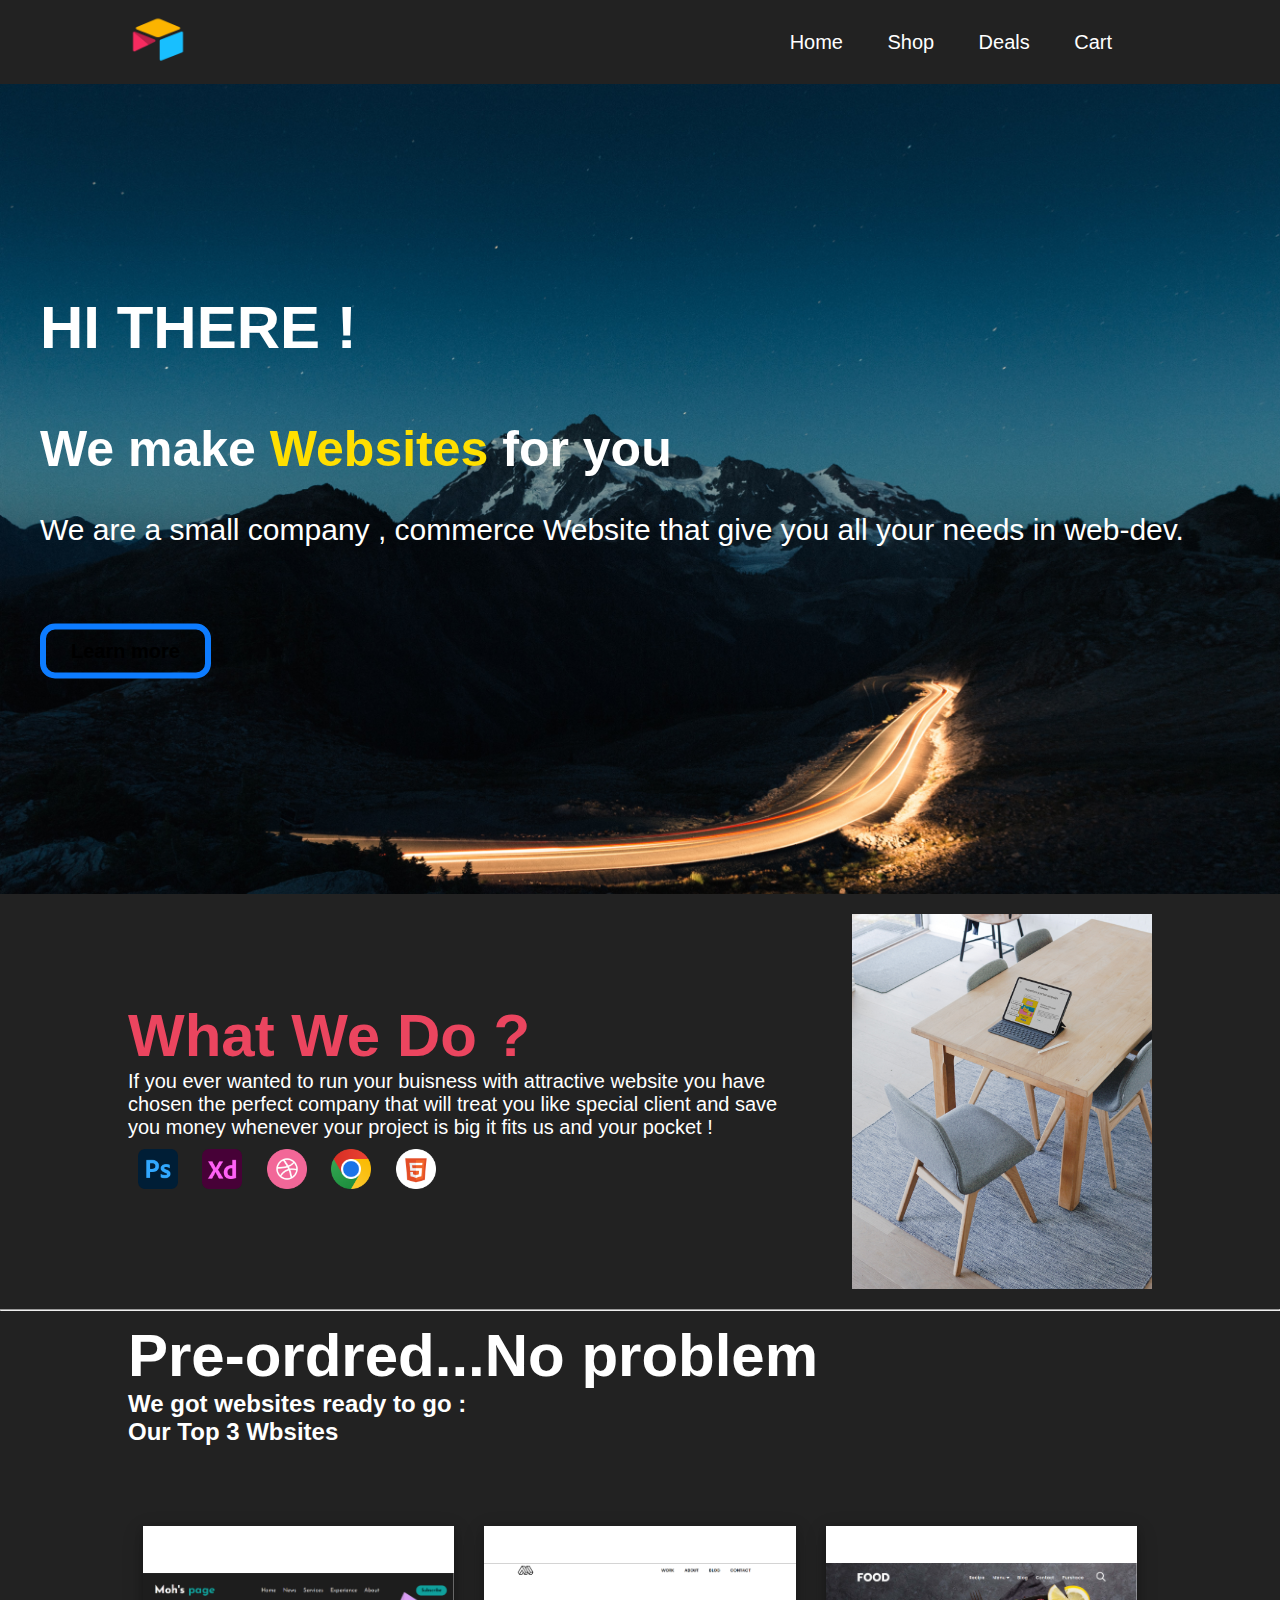
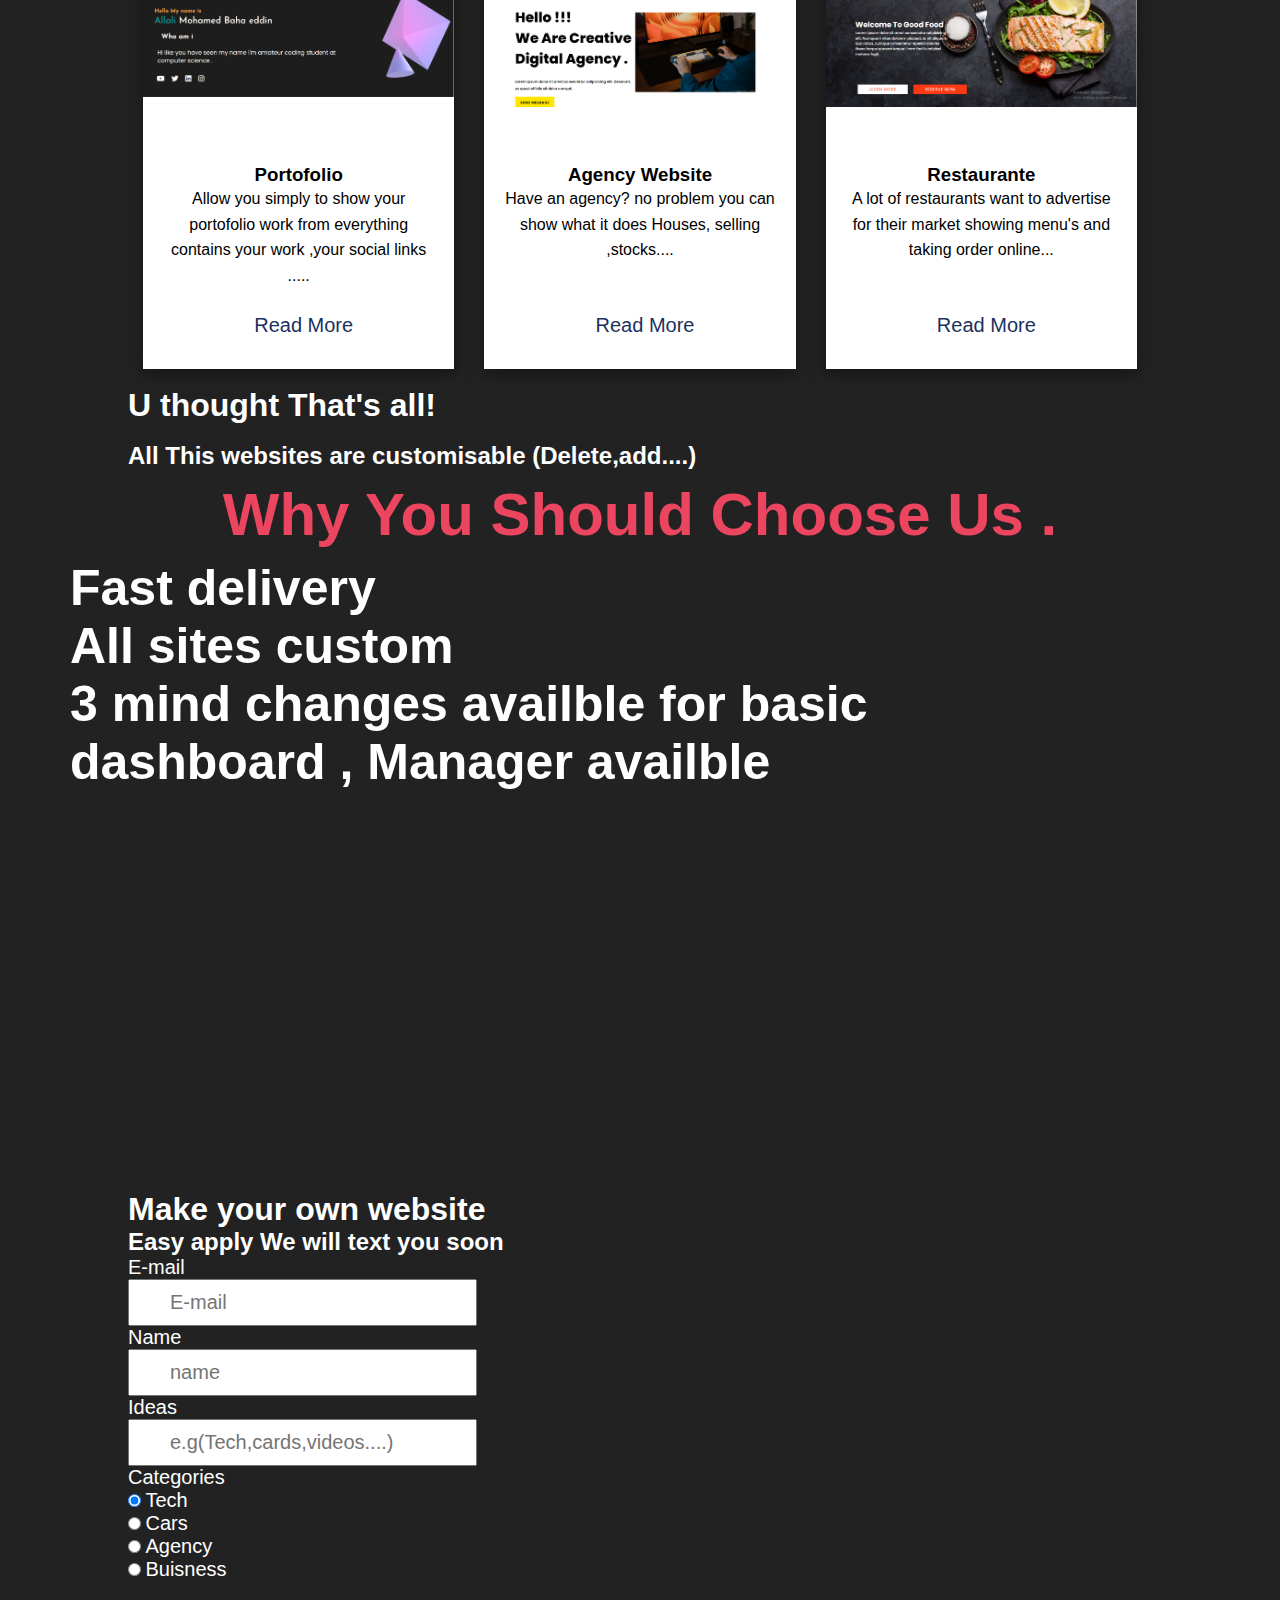
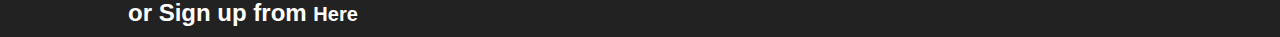
==== index.html @ 2b478880 "GG" ====
<!DOCTYPE html>
<html lang="en">
<head>
    <meta charset="UTF-8">
    <meta http-equiv="X-UA-Compatible" content="IE=edge">
    <meta name="viewport" content="width=device-width, initial-scale=1.0">
    <link rel="stylesheet" href="styles/charset.css">
    <link rel="stylesheet" href="styles/cards.css">
    <link rel="import" href="fonts/font.html">
    <title>E-commerce</title>
</head>
<body>
    <!-- navbar -->
<div class="container">
        <nav>
        <div>
            <img src="images/Airtable.png" alt="" width="60px" id="menu" onclick="append()">
        </div>
        <ul id="my-menu" >
            <a href=""><li>Home</li></a>
            <a id="my-drop" onclick="dropmenu()" style=" cursor: pointer;"><li>Shop<i class="fa-solid fa-chevron-down fa-bounce" style="color: white;"></i></li></a>
            <a href=""><li>Deals</li></a>
            <a href="Cart/index.html"><li>Cart</li></a>
        </ul>
        <div class="drop-down" style="display: none;">
            <ul>
                <a href="#ccd"><li>HTML/CSS</li></a>
                <a href=""><li>Adobe Xd</li></a>
            </ul>
        </div>
    </nav>

</div>
    <!-- landing -->
    <div class="landing">
        <h1>HI THERE !</h1>
        <h2>We make <span>Websites</span> for you</h2>
        <p>We are a small company , commerce Website that give you all 
            your needs in web-dev.
        </p>
        <a href="" class="button">Learn more</a>
    </div>
<!-- what we do -->
<div class="container">
   <div class="wwd">
    <div class="wwd-txt">
        <h1>What We Do ?</h1>
        <p>If you ever wanted to run your buisness with attractive website you have chosen 
            the perfect company that will treat you like special client and save you money 
            whenever your project is big it fits us and your pocket !
        </p>
        <img src="images/icons/AdobePhotoshop.png" alt="">
        <img src="images/icons/AdobeXD.png" alt="">
        <img src="images/icons/Dribbble.png" alt="">
        <img src="images/icons/Google Chrome.png" alt="">
        <img src="images/icons/HTML5.png" alt="">
    </div>
    <img src="images/wwd.jpg" alt="" width="300px" style="transition: .3s ease;">
</div> 
</div>
<hr>
<div class="container">
<div class="pre-ord">
    <h1 style="color: white;">Pre-ordred...No problem</h1>
    <h2>We got websites ready to go :</h2>
    <h2>Our Top 3 Wbsites</h2>
          <div class="contain" id="ccd">
        <div class="cards-content">

          <div class="card">
            <div class="imge-card"><img src="images/porto.PNG" alt="" /></div>
            <div class="info">
              <h3>Portofolio</h3>
              <p>
                Allow you simply to show your portofolio work from everything contains your work
                ,your social links .....
              </p>
              <button>
                <a class="read-more-card" href="https://moh20all.github.io/Education-website/" target="_blank"
                  >Read More <i class="fas fa-angle-right"></i
                ></a>
              </button>
            </div>
          </div>
          <div class="card">
            <div class="imge-card">
              <img src="images/mint.PNG" alt="" />
            </div>
            <div class="info">
              <h3>Agency Website</h3>
              <p>
                Have an agency? no problem you can show what it does Houses, selling ,stocks....
              </p>
              <button>
                <a class="read-more-card" href="https://moh20all.github.io/Mint-website/" target="_blank"
                  >Read More <i class="fas fa-angle-right"></i
                ></a>
              </button>
            </div>
          </div>
          <div class="card">
            <div class="imge-card">
              <img src="images/res.PNG" alt="" />
            </div>
            <div class="info">
              <h3>Restaurante </h3>
              <p>
                A lot of restaurants want to advertise for their market 
                showing menu's and taking order online...
              </p>
              <button>
                <a class="read-more-card" href="https://moh20all.github.io/Resaurante/" target="_blank"
                  >Read More <i class="fas fa-angle-right"></i
                ></a>
              </button>
            </div>
          </div>
        </div>
      </div>
</div>
<br>
<h1>U thought That's all!</h1>
<br>
<h2>All This websites are customisable (Delete,add....)</h2>

</div>
<!-- Why you should choose us -->

<div class="why-us">
    <video src="videos/vid1.mp4" autoplay muted loop plays-inline class="back"></video>
    <h1>Why You Should Choose Us .</h1>
    <h2>Fast delivery</h2>
    <h2>All sites custom</h2>
    <h2>3 mind changes availble for basic</h2>
    <h2>dashboard , Manager availble</h2>
</div>
<div class="container">
    <div class="make">
    <h1>Make your own website</h1>
    <h2>Easy apply We will text you soon</h2>
    <form action="">
        <label for="">E-mail</label><br>
        <input type="email" placeholder="E-mail"><br>
        <label for="">Name</label><br>
        <input type="text" placeholder="name"><br>
        <label for="">Ideas</label><br>
        <input type="text" placeholder="e.g(Tech,cards,videos....)"><br>
        <label for="">Categories</label><br>
    <div><input id="win" type="radio" name="Os" value="Tech" checked>
        <label for="win">Tech</label></div>
    <div><input id="lin" type="radio" name="Os" value="Cars">
        <label for="lin">Cars</label></div>
    <div><input id="mc" type="radio" name="Os" value="Agency">
        <label for="mc">Agency</label></div>
    <div><input id="mc" type="radio" name="Os" value="Buisness">
        <label for="mc">Buisness</label></div><br>
    </form>
</div>
<h2>or Sign up from <a href="sign/sub.html">Here</a></h2>
</div>
    <script src="js/main.js"></script>
</body>
</html>
---- styles/charset.css ----
*{
    margin: 0;
    padding: 0;
    box-sizing: border-box;
    max-width: 100%;
    scroll-behavior: smooth;
    font-family: poppins, sans-serif;
    outline: none;
    color: white;
}
/* Global vars */
:root{
    -xl:60px;
}
body{
    background-color: #222222;
}
.container{
    width: 80%;
    margin: 10px 10%;
}
a{
    text-decoration: none;
    transition: .4s ease;
    color: rgb(255, 255, 255);
    font-size: 20px;
}
/* navbar */
nav{
    display: flex;
    justify-content: space-between;
    align-items: center;
    position: relative;
}
nav ul{
    list-style: none;
    padding: 0 20px;
}
nav ul li{
    display: inline;
    padding: 0 20px;
    transition: .3s ease;
}
nav ul li:hover{
    color: #0d7cff;
}
@media (max-width:768px){
    nav{
        flex-direction: column;
    }
    nav ul li{
        display: block;
        margin: 10px 0;
    }
    nav ul{
        display: none;
        text-align: center;
    }
}
.drop-down{
    position: absolute;
    bottom: -100px;
    right: 178px;
    z-index: 999;
    color: white;
    background-color: #222222;
}
.drop-down li{
    display: block;
    margin: 10px 0;
}
/* landing sec */
.landing{
    background-image: url('../images/bg1.jpg');
    height: 90vh;
    background-size: cover;
    position: relative;
    text-align: center;
}
.landing h1,.landing h2,.landing p{
    color: white;
    position: absolute;
    top: 30%;left: 40px;
    transform: translateY(-50%);
    font-size: 60px;
}
.landing h2{
    top: 45%;
    font-size: 50px;
}
.landing h2 span{
    color: #ffdf00;
}
.landing p{
    top: 55%;
    font-size: 30px;
}
.button {
  color: #000000;
  border: 6px solid #0d7cff;
  border-radius:15px;
  padding: 10px 25px;
  font-size: 20px;
  font-weight: bold;
  transition: .4s;
  position: absolute;
  top: 70%;left: 40px;
  transform: translateY(-50%);
}

.button:hover {
  color: black;
  letter-spacing:5px;
  background-color: #0d7cff;
  filter: drop-shadow(0 0 20px #0d7cff) contrast(2) brightness(2);
}
@media (max-width:768px){
    .landing h1,.landing h2,.landing p{
        position: static;
        display: block;
        transform: none;
    }
    .button{
        left: 50%;
    transform: translateX(-50%);
    }
    .wwd{
        flex-direction: column;
    }
}
/* What we do sec */
.wwd{
    margin: 20px 0;
    display: flex;
    justify-content: space-evenly;
    align-items: center;
}
.wwd h1,.pre-ord h1{
    font-size: 60px;
    color:#EB455F;
}
.wwd p{
    font-size: 20px;
    padding-right:60px;
}
.wwd .wwd-txt img{
    width: 40px;
    margin: 10px;
    animation: bounce  reverse;
    animation-timing-function: ease;
    animation-iteration-count: infinite;
}
.wwd .wwd-txt img:nth-child(3){
animation-delay: 1s;
animation-duration: 3s;
}
.wwd .wwd-txt img:nth-child(4){
animation-delay: 2s;
animation-duration: 3s;
}
.wwd .wwd-txt img:nth-child(5){
animation-delay: 3s;
animation-duration: 3s;
}
.wwd .wwd-txt img:nth-child(6){
animation-delay: 4s;
animation-duration: 3s;
}
.wwd .wwd-txt img:nth-child(7){
animation-delay: 5s;
animation-duration: 3s;
}
.wwd>img:hover{
    box-shadow: 15px 17px 27px 0px rgba(255,255,255,0.20);
    transform: scale(1.01);
}
@keyframes bounce {
   0%, 20%, 50%, 80%, 100% {transform: translateY(0);} 
   40% {transform: translateY(-20px);} 
   60% {transform: translateY(-15px);} 
} 
.pre-ord{
    font-family: 'Josefin Sans', sans-serif;
}
/* Why you should choose us */
.why-us{
    position: relative;
}
.back{
    position: absolute;
    right: 0;top: 0;
    z-index: -1;
}
.why-us video{
    filter: blur(3px);
}
.why-us h1{
    margin: 10px 0;
    font-size: 60px;
    color: #EB455F;
    text-align: center;
}
.why-us h2{
    font-size: 50px;
    margin-left: 70px;
}
.make{
    margin-top: 400px;
    position: relative;
}
.make label{
    font-size: 20px;
}
.make input{
    padding: 10px 40px;
    font-size: 20px;
    color: black;
}
---- styles/cards.css ----
:root {
  --main-color: #82C3EC;
  --secondary-color: #1C315E;
  --section-padding: 60px;
  --section-background: #f6f6f6;
  --main-duration: 0.5s;
}
.contain{
  padding-left: 15px;
  padding-right: 15px;
  margin-left: auto;
  margin-right: auto;
  color: black;
}
.cards,.reviews{
  padding-bottom: var(--section-padding);
}
 .cards-content{
  display: grid;
  grid-template-columns: repeat(auto-fill,minmax(250px,1fr));
  grid-gap: 30px;
  margin-top: 80px;
}
.cards-content .card {
  background-color: white;
  transition: .4s ease;
}
.cards-content .card img {
  max-width: 100%;
  min-height: 100%;
  overflow: hidden;  
  object-fit: contain;
}
.cards-content .card .info {
  text-align: center;
  padding: 20px;
}
.cards-content .card .info h3 {
  margin: 0;
  color: black;
}
.cards-content .card .info p {
  color: black;
  line-height: 1.6;
  margin-bottom: 10px;
  height: 105px;
  overflow: hidden;
}
.info .read-more-card{
  text-decoration: none;
  color: var(--secondary-color);

}
.info button{
  background-color: transparent;
  border: none;
  font-size: 16px;
  transition: .5s ease-out;
  margin: 5px;
  width: 100%;
  height: 38px;
}
button:hover{
  background-color: var(--main-color);
  cursor: pointer;
}
.card:hover{
  transform: scale(1.01);
}
.card{
  box-shadow: 0 4px 8px 0 rgba(0, 0, 0, 0.2), 0 6px 20px 0 rgba(0, 0, 0, 0.19);

}
.card .imge-card {
max-width: 100%;
height: 218px ;
/* background-color: black; */
}
.cards>a ,.cards h1,.reviews>a ,.reviews h1{
  font-family: 'josefin sans' !important;
  padding-left: 50px;
  text-decoration: none;
  color: black;
}
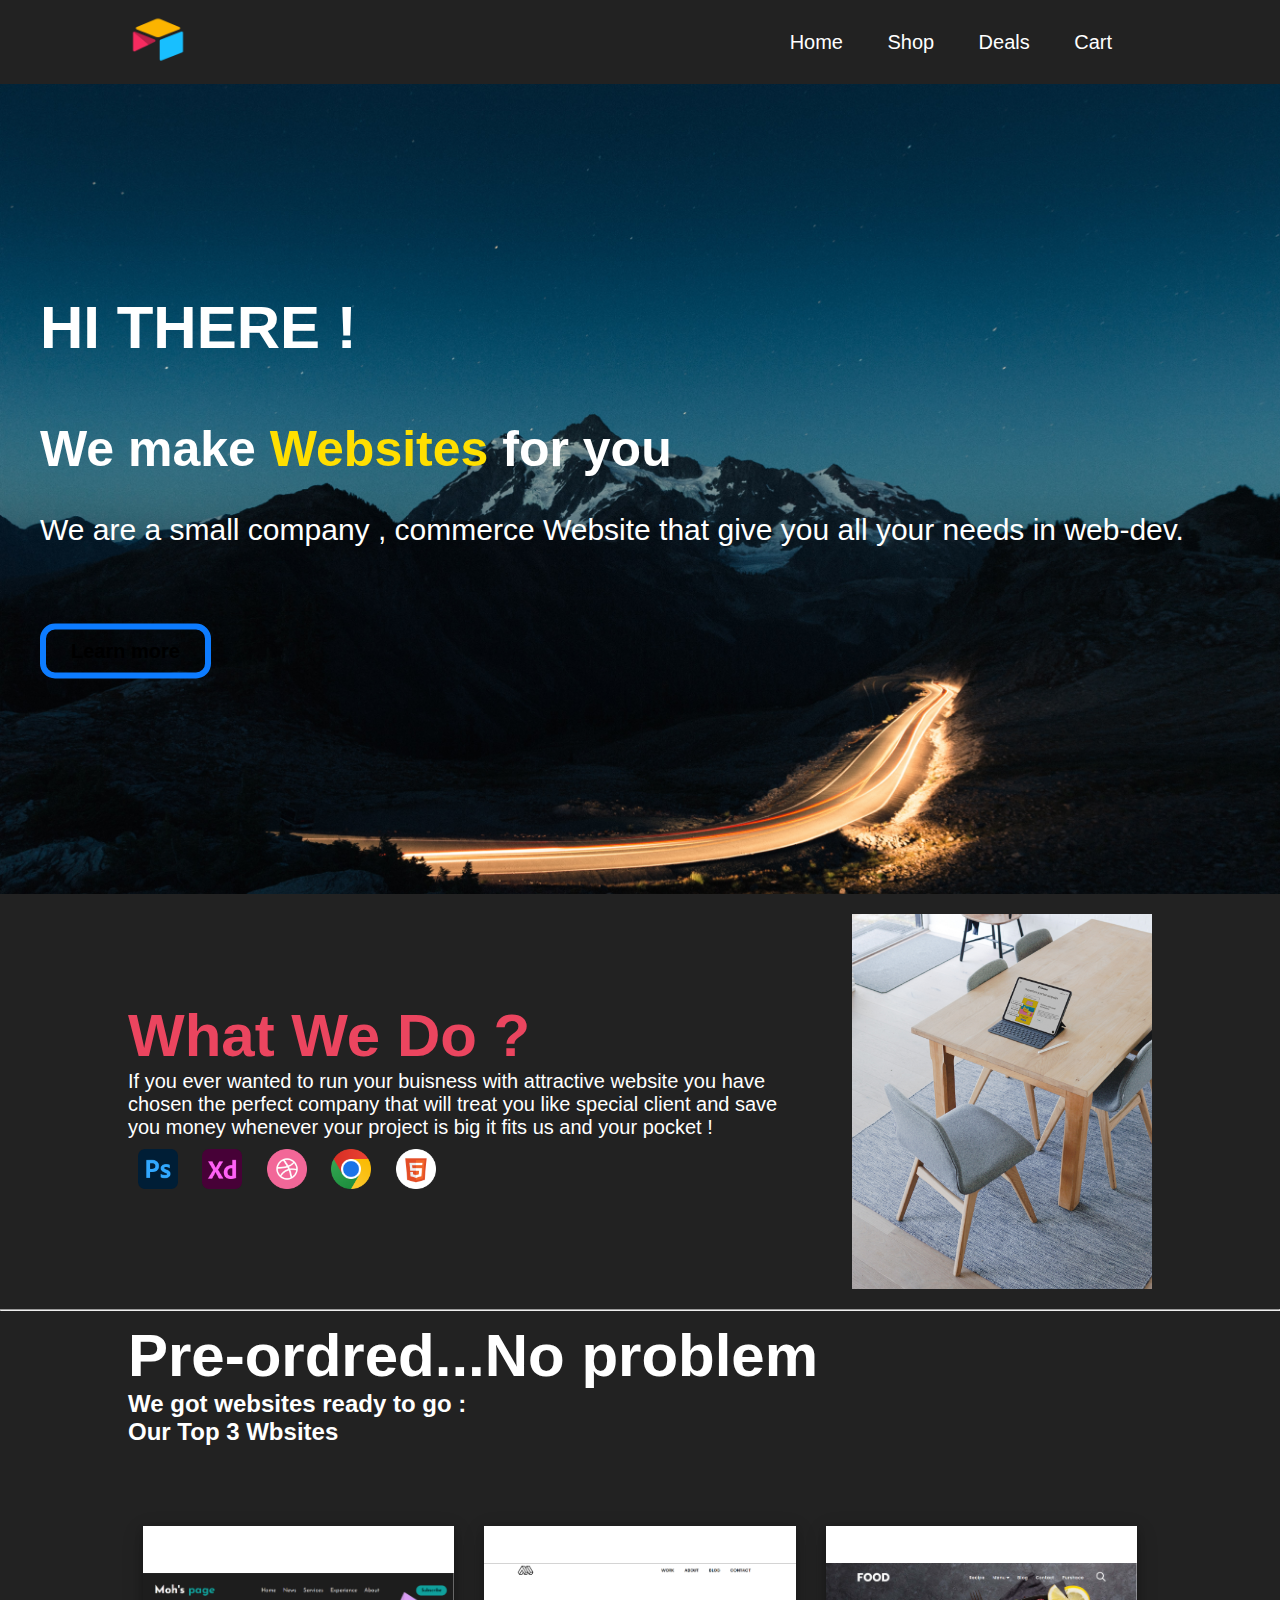
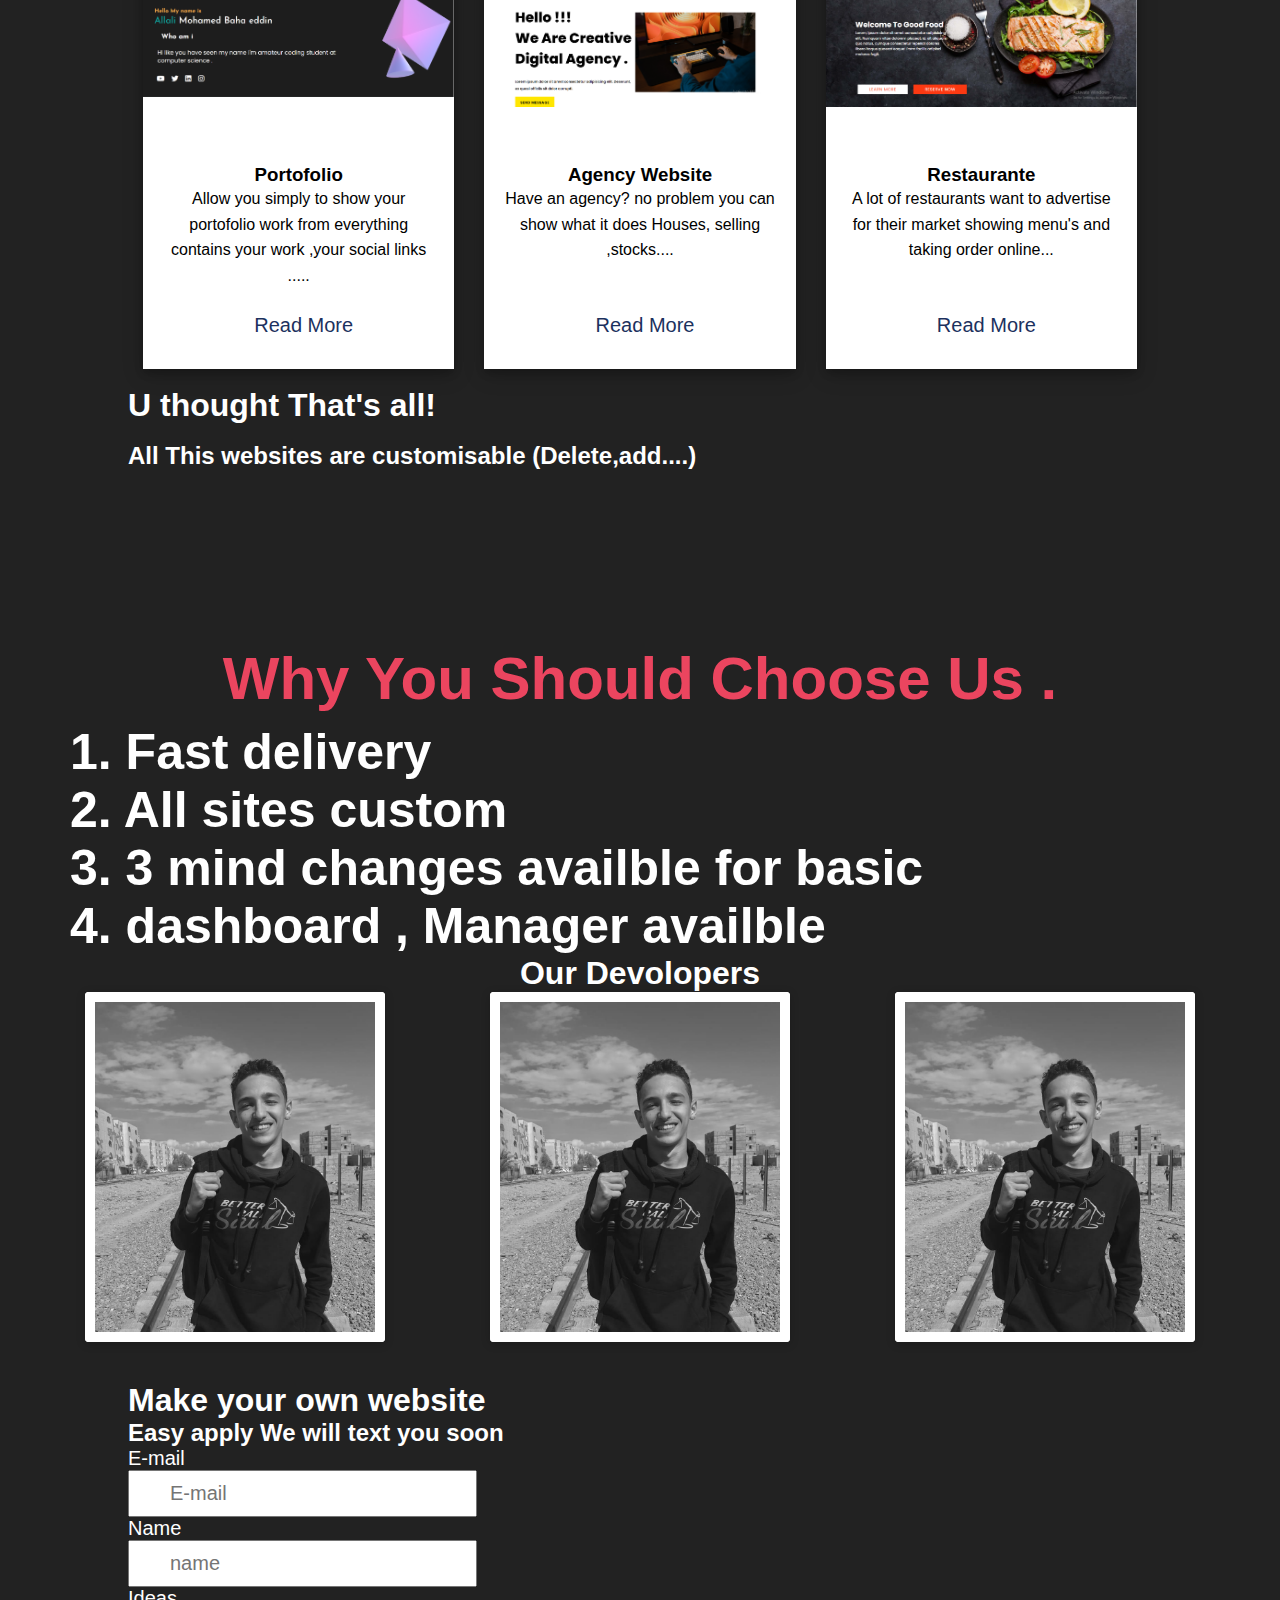
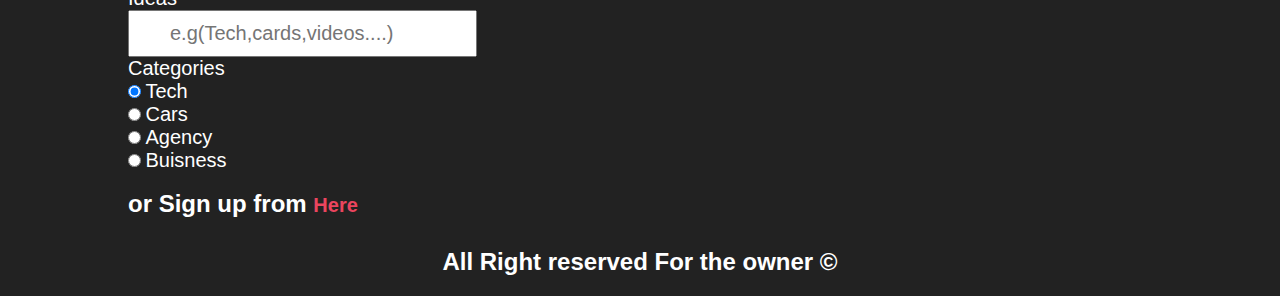
==== commit 357ee904: "added" ====
--- a/index.html
+++ b/index.html
@@ -6,6 +6,7 @@
     <meta name="viewport" content="width=device-width, initial-scale=1.0">
     <link rel="stylesheet" href="styles/charset.css">
     <link rel="stylesheet" href="styles/cards.css">
+    <link rel="stylesheet" href="styles/style1.css">
     <link rel="import" href="fonts/font.html">
     <title>E-commerce</title>
 </head>
@@ -19,13 +20,13 @@
         <ul id="my-menu" >
             <a href=""><li>Home</li></a>
             <a id="my-drop" onclick="dropmenu()" style=" cursor: pointer;"><li>Shop<i class="fa-solid fa-chevron-down fa-bounce" style="color: white;"></i></li></a>
-            <a href=""><li>Deals</li></a>
+            <a href="#ccd"><li>Deals</li></a>
             <a href="Cart/index.html"><li>Cart</li></a>
         </ul>
         <div class="drop-down" style="display: none;">
             <ul>
                 <a href="#ccd"><li>HTML/CSS</li></a>
-                <a href=""><li>Adobe Xd</li></a>
+                <a href="https://elements.envato.com/graphic-templates/compatible-with-adobe-xd"><li>Adobe Xd</li></a>
             </ul>
         </div>
     </nav>
@@ -76,7 +77,7 @@
                 ,your social links .....
               </p>
               <button>
-                <a class="read-more-card" href="https://moh20all.github.io/Education-website/" target="_blank"
+                <a class="read-more-card" href="../Education-website/index.html" target="_blank"
                   >Read More <i class="fas fa-angle-right"></i
                 ></a>
               </button>
@@ -92,7 +93,7 @@
                 Have an agency? no problem you can show what it does Houses, selling ,stocks....
               </p>
               <button>
-                <a class="read-more-card" href="https://moh20all.github.io/Mint-website/" target="_blank"
+                <a class="read-more-card" href="../Mint-website/index.html" target="_blank"
                   >Read More <i class="fas fa-angle-right"></i
                 ></a>
               </button>
@@ -109,7 +110,7 @@
                 showing menu's and taking order online...
               </p>
               <button>
-                <a class="read-more-card" href="https://moh20all.github.io/Resaurante/" target="_blank"
+                <a class="read-more-card" href="../Resaurante/index.html" target="_blank"
                   >Read More <i class="fas fa-angle-right"></i
                 ></a>
               </button>
@@ -128,12 +129,43 @@
 
 <div class="why-us">
     <video src="videos/vid1.mp4" autoplay muted loop plays-inline class="back"></video>
-    <h1>Why You Should Choose Us .</h1>
-    <h2>Fast delivery</h2>
-    <h2>All sites custom</h2>
-    <h2>3 mind changes availble for basic</h2>
-    <h2>dashboard , Manager availble</h2>
+    <h1> Why You Should Choose Us .</h1>
+    <h2>1. Fast delivery</h2>
+    <h2>2. All sites custom</h2>
+    <h2>3. 3 mind changes availble for basic</h2>
+    <h2>4. dashboard , Manager availble</h2>
 </div>
+  <h1 style="text-align: center;">Our Devolopers</h1>
+<div class="box">
+
+      <div class="card1">
+        <div class="imgBx">
+            <img src="images/dev.jpg" alt="images">
+        </div>
+        <div class="details">
+            <h2>Allali Mohamed<br><span>Front-End</span></h2>
+        </div>
+      </div>
+    
+       <div class="card1">
+         <div class="imgBx">
+            <img src="images/dev.jpg" alt="images">
+         </div>
+         <div class="details">
+            <h2>Allali Mohamed<br><span>Back-End</span></h2>
+          </div>
+       </div>
+
+       <div class="card1">
+         <div class="imgBx">
+            <img src="images/dev.jpg" alt="images">
+         </div>
+         <div class="details">
+            <h2>Allali Mohamed<br><span>Data-Bases</span></h2>
+          </div>
+       </div>
+ 
+  </div>
 <div class="container">
     <div class="make">
     <h1>Make your own website</h1>
@@ -152,12 +184,15 @@
         <label for="lin">Cars</label></div>
     <div><input id="mc" type="radio" name="Os" value="Agency">
         <label for="mc">Agency</label></div>
-    <div><input id="mc" type="radio" name="Os" value="Buisness">
-        <label for="mc">Buisness</label></div><br>
+    <div><input id="bb" type="radio" name="Os" value="Buisness">
+        <label for="bb">Buisness</label></div><br>
     </form>
 </div>
-<h2>or Sign up from <a href="sign/sub.html">Here</a></h2>
+<h2>or Sign up from <a href="sign/sub.html" style="color: #eb455e;">Here</a></h2>
 </div>
+<footer>
+ <h2> All Right reserved For the owner &copy;</h2>
+</footer>
     <script src="js/main.js"></script>
 </body>
 </html>--- a/styles/charset.css
+++ b/styles/charset.css
@@ -186,13 +186,9 @@
 .why-us{
     position: relative;
 }
-.back{
-    position: absolute;
-    right: 0;top: 0;
-    z-index: -1;
-}
+
 .why-us video{
-    filter: blur(3px);
+    filter: blur(1px);
 }
 .why-us h1{
     margin: 10px 0;
@@ -205,7 +201,7 @@
     margin-left: 70px;
 }
 .make{
-    margin-top: 400px;
+    margin-top: 40px;
     position: relative;
 }
 .make label{
@@ -215,4 +211,12 @@
     padding: 10px 40px;
     font-size: 20px;
     color: black;
+}
+h2:last-child aa{
+    color: #EB455F;
+}
+footer{
+    background-color: #222222;
+    text-align: center;
+    padding: 20px;
 }--- a/styles/style1.css
+++ b/styles/style1.css
@@ -0,0 +1,88 @@
+.box{
+    width: 1200px;
+    display: grid;
+    grid-template-columns: repeat(auto-fit, minmax(350px, 1fr));
+    grid-gap: 15px;
+    margin: 0 auto;
+  }
+  .card1{
+    position: relative;
+    width: 300px;
+    height: 350px;
+    background: #fff;
+    margin: 0 auto;
+    border-radius: 4px;
+    box-shadow:0 2px 10px rgba(0,0,0,.2);
+  }
+  .card1:before,
+  .card1:after
+  {
+    content:"";
+    position: absolute;
+    top: 0;
+    left: 0;
+    width: 100%;
+    height: 100%;
+    border-radius: 4px;
+    background: #fff;
+    transition: 0.5s;
+    z-index:-1;
+  }
+  .card1:hover:before{
+  transform: rotate(20deg);
+  box-shadow: 0 2px 20px rgba(0,0,0,.2);
+  }
+  .card1:hover:after{
+  transform: rotate(10deg);
+  box-shadow: 0 2px 20px rgba(0,0,0,.2);
+  }
+  .card1 .imgBx{
+  position: absolute;
+  top: 10px;
+  left: 10px;
+  bottom: 10px;
+  right: 10px;
+  background: #222;
+  transition: 0.5s;
+  z-index: 1;
+  }
+  
+  .card1:hover .imgBx
+  {
+    bottom: 80px;
+  }
+
+  .card1 .imgBx img{
+      position: absolute;
+      top: 0;
+      left: 0;
+      width: 100%;
+      height: 100%;
+      object-fit: cover;
+  }
+
+  .card1 .details{
+      position: absolute;
+      left: 10px;
+      right: 10px;
+      bottom: 10px;
+      height: 60px;
+      text-align: center;
+  }
+
+  .card1 .details h2{
+   margin: 0;
+   padding: 0;
+   font-weight: 600;
+   font-size: 20px;
+   color: #777;
+   text-transform: uppercase;
+  } 
+
+  .card1 .details h2 span{
+  font-weight: 500;
+  font-size: 16px;
+  color: #f38695;
+  display: block;
+  margin-top: 5px;
+   } 